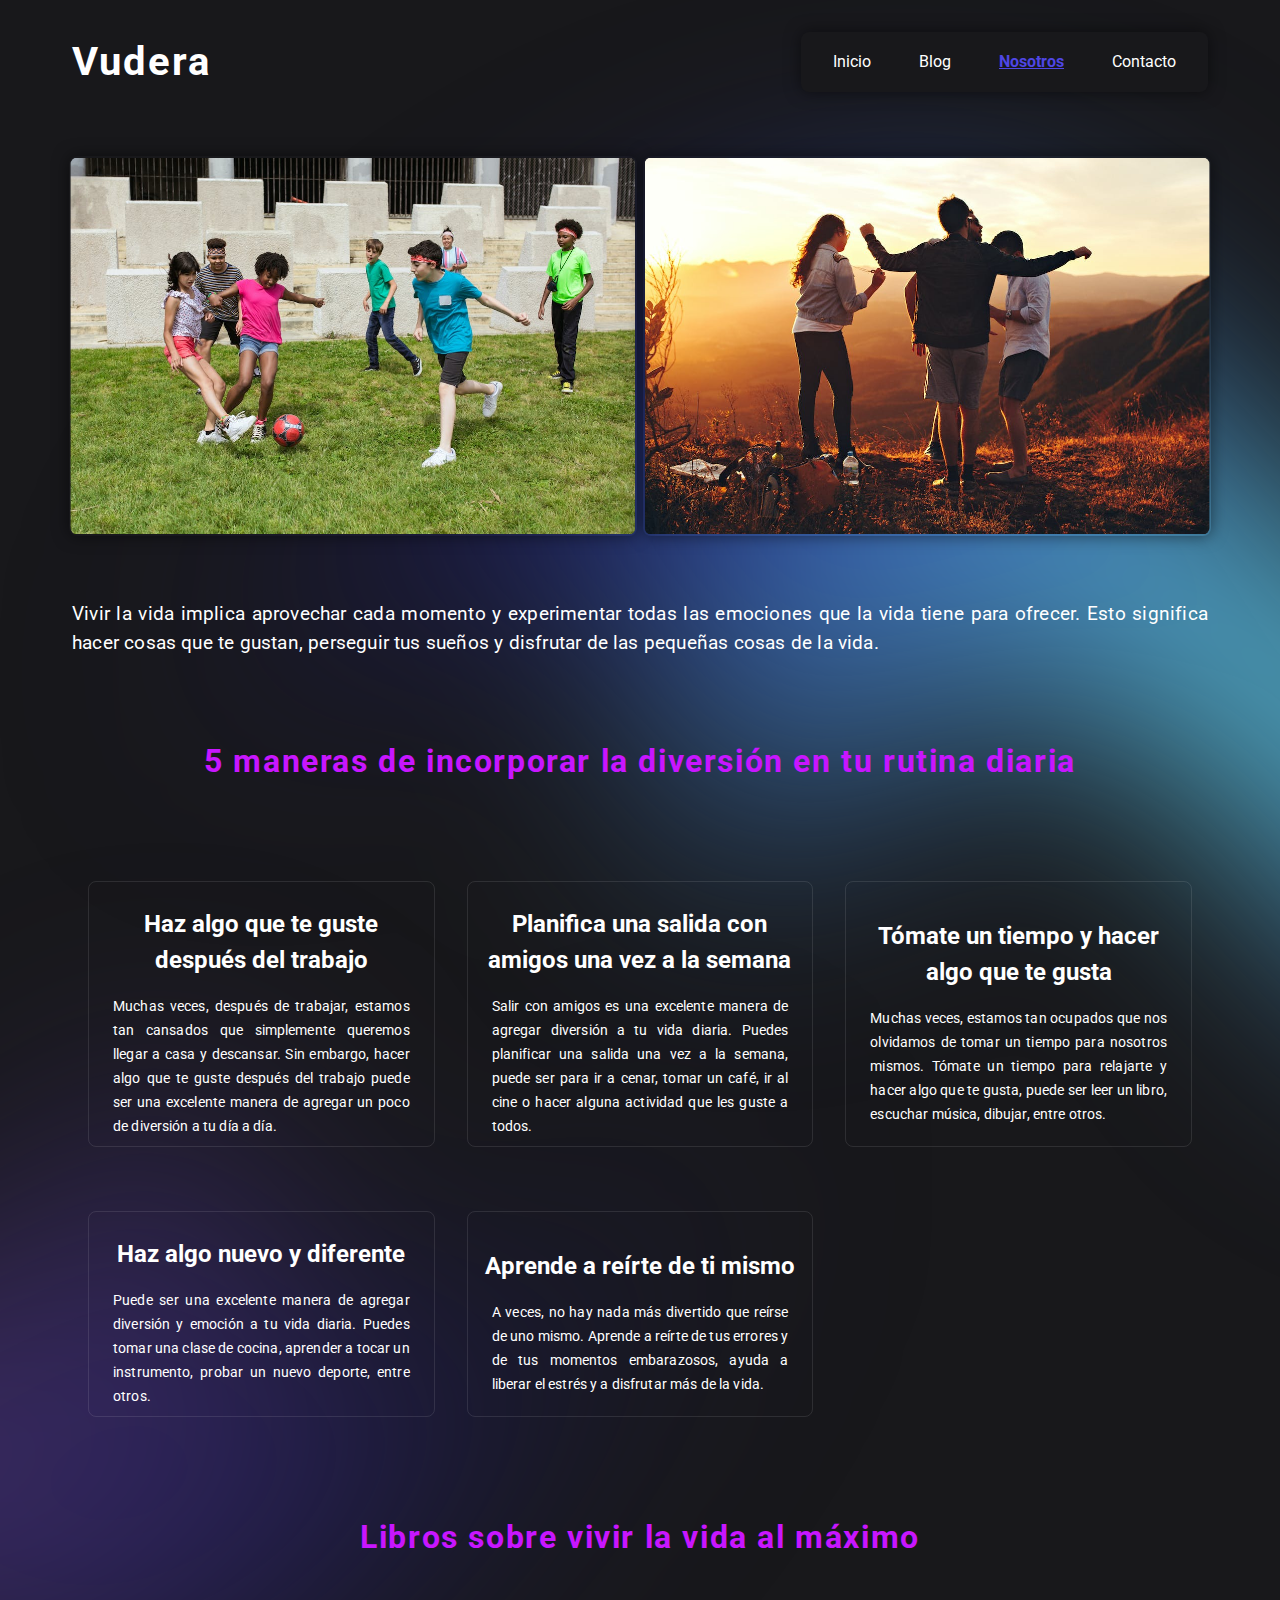
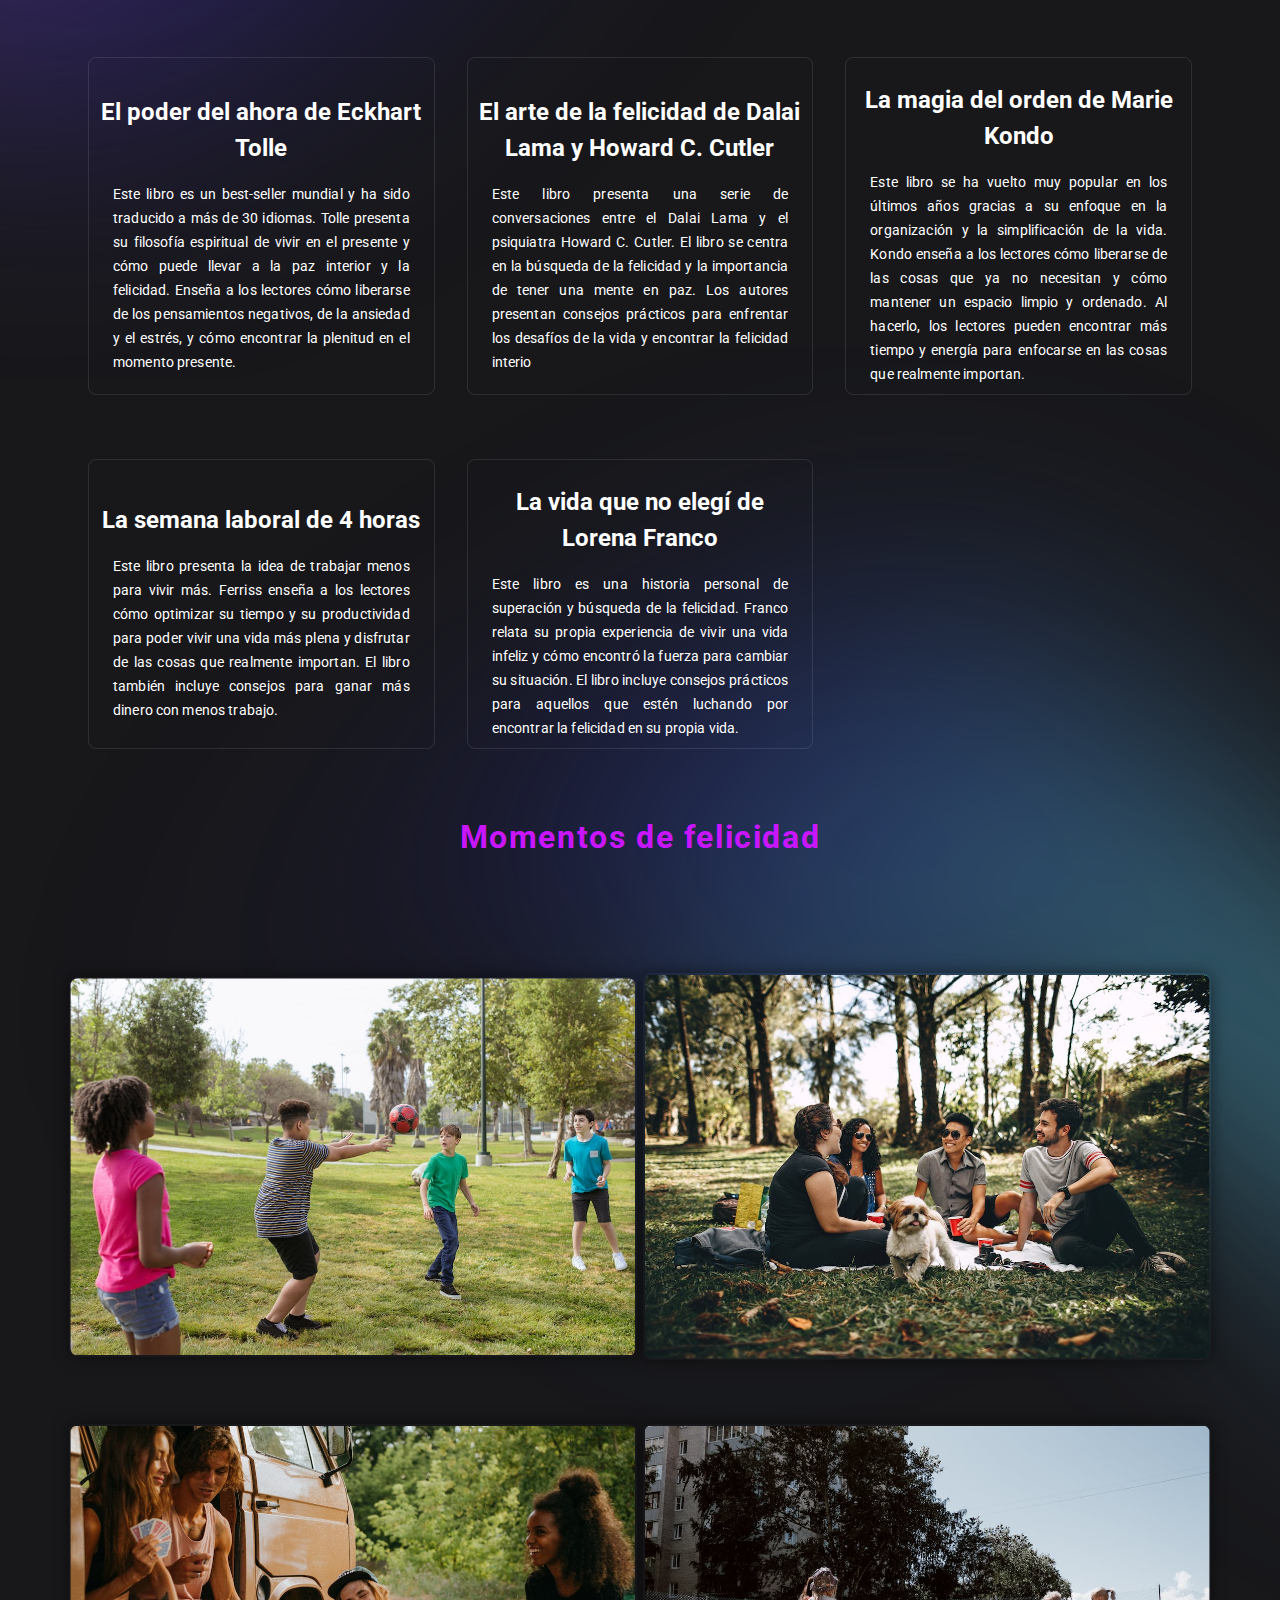
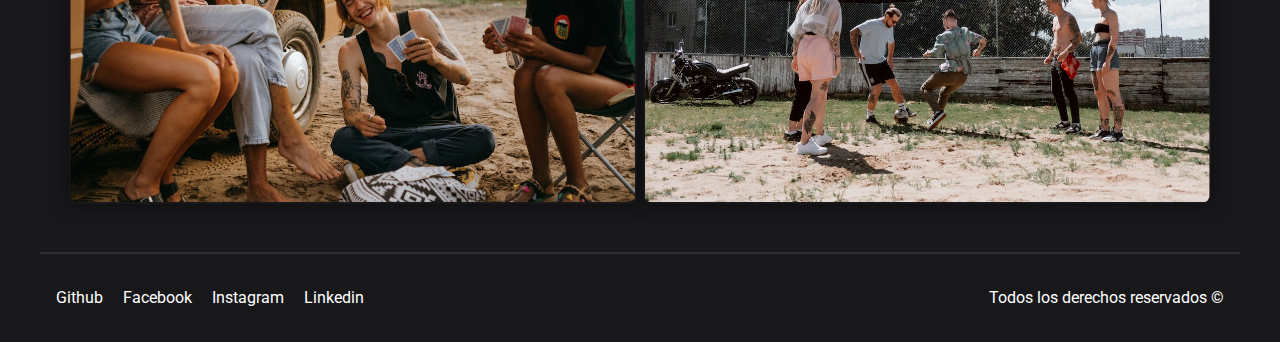
==== about.html @ 4ff90d27 "feat:initial-page" ====
<!DOCTYPE html>
<html lang="en">
<head>
   <meta charset="UTF-8">
   <meta http-equiv="X-UA-Compatible" content="IE=edge">
   <meta name="viewport" content="width=device-width, initial-scale=1.0">
   <title>VUDERA</title>
   <link rel="stylesheet" href="./assets/css/main.css">
</head>
<body>

   <!-- NAVEGACION -->
   <header class="header__container">
      <h1 class="titulo">Vudera</h1>
      <nav class="menu">
         <ul class="menu__list">
            <li class="menu__item"><a class="menu__link" href="index.html">Inicio</a></li>
            <li class="menu__item"><a class="menu__link" href="blog.html">Blog</a></li>
            <li class="menu__item"><a class="menu__link--active" href="about.html">Nosotros</a></li>
            <li class="menu__item"><a class="menu__link" href="contact.html">Contacto</a></li>
         </ul>
      </nav>
   </header>

   <!-- HERO -->
   <main class="main__hero">
      <picture class="main__picture">
         <img src="./assets/img/picture1.jpeg" alt="picture1">
         <img src="./assets/img/picture2.jpeg" alt="picture2">
      </picture>
      <section class="main__section">
         <p class="texto__section">Vivir la vida implica aprovechar cada momento y experimentar todas las emociones que la vida tiene para ofrecer. Esto significa hacer cosas que te gustan, perseguir tus sueños y disfrutar de las pequeñas cosas de la vida.</p>         
      </section>
      <section class="main__section">
         <h2 class="title__section">5 maneras de incorporar la diversión en tu rutina diaria</h2>
         <div class="card__section">
               <div class="card__part">
                  <h4 class="card__title">Haz algo que te guste después del trabajo</h4>
                  <p class="texto__section">
                     Muchas veces, después de trabajar, estamos tan cansados que simplemente queremos llegar a casa y descansar. Sin embargo, hacer algo que te guste después del trabajo puede ser una excelente manera de agregar un poco de diversión a tu día a día. 
                  </p>
               </div>
     
               <div class="card__part">
                  <h4 class="card__title">Planifica una salida con amigos una vez a la semana</h4>
                  <p class="texto__section">
                     Salir con amigos es una excelente manera de agregar diversión a tu vida diaria. Puedes planificar una salida una vez a la semana, puede ser para ir a cenar, tomar un café, ir al cine o hacer alguna actividad que les guste a todos.
                  </p>
               </div>

               <div class="card__part">
                  <h4 class="card__title">Tómate un tiempo y hacer algo que te gusta</h4>
                  <p class="texto__section">
                     Muchas veces, estamos tan ocupados que nos olvidamos de tomar un tiempo para nosotros mismos. Tómate un tiempo para relajarte y hacer algo que te gusta, puede ser leer un libro, escuchar música, dibujar, entre otros.
                  </p>
               </div>
               <div class="card__part">
                  <h4 class="card__title">Haz algo nuevo y diferente</h4>
                  <p class="texto__section">
                     Puede ser una excelente manera de agregar diversión y emoción a tu vida diaria. Puedes tomar una clase de cocina, aprender a tocar un instrumento, probar un nuevo deporte, entre otros.
                  </p>
               </div>
               <div class="card__part">
                  <h4 class="card__title">Aprende a reírte de ti mismo
                  </h4>
                  <p class="texto__section">
                     A veces, no hay nada más divertido que reírse de uno mismo. Aprende a reírte de tus errores y de tus momentos embarazosos, ayuda a liberar el estrés y a disfrutar más de la vida.
                  </p>
               </div>
         </div>    
      </section>
      <section class="main__section">
         <h2 class="title__section">Libros sobre vivir la vida al máximo</h2>
         <div class="card__section">
               <div class="card__part">
                  <h4 class="card__title">El poder del ahora de Eckhart Tolle</h4>
                  <p class="texto__section">
                     Este libro es un best-seller mundial y ha sido traducido a más de 30 idiomas. Tolle presenta su filosofía espiritual de vivir en el presente y cómo puede llevar a la paz interior y la felicidad. Enseña a los lectores cómo liberarse de los pensamientos negativos, de la ansiedad y el estrés, y cómo encontrar la plenitud en el momento presente. 
                  </p>
               </div>
     
               <div class="card__part">
                  <h4 class="card__title">El arte de la felicidad de Dalai Lama y Howard C. Cutler</h4>
                  <p class="texto__section">
                     Este libro presenta una serie de conversaciones entre el Dalai Lama y el psiquiatra Howard C. Cutler. El libro se centra en la búsqueda de la felicidad y la importancia de tener una mente en paz. Los autores presentan consejos prácticos para enfrentar los desafíos de la vida y encontrar la felicidad interio
                  </p>
               </div>

               <div class="card__part">
                  <h4 class="card__title">La magia del orden de Marie Kondo</h4>
                  <p class="texto__section">
                     Este libro se ha vuelto muy popular en los últimos años gracias a su enfoque en la organización y la simplificación de la vida. Kondo enseña a los lectores cómo liberarse de las cosas que ya no necesitan y cómo mantener un espacio limpio y ordenado. Al hacerlo, los lectores pueden encontrar más tiempo y energía para enfocarse en las cosas que realmente importan.
                  </p>
               </div>
               <div class="card__part">
                  <h4 class="card__title">La semana laboral de 4 horas</h4>
                  <p class="texto__section">
                     Este libro presenta la idea de trabajar menos para vivir más. Ferriss enseña a los lectores cómo optimizar su tiempo y su productividad para poder vivir una vida más plena y disfrutar de las cosas que realmente importan. El libro también incluye consejos para ganar más dinero con menos trabajo.
                  </p>
               </div>
               <div class="card__part">
                  <h4 class="card__title">La vida que no elegí de Lorena Franco
                  </h4>
                  <p class="texto__section">
                     Este libro es una historia personal de superación y búsqueda de la felicidad. Franco relata su propia experiencia de vivir una vida infeliz y cómo encontró la fuerza para cambiar su situación. El libro incluye consejos prácticos para aquellos que estén luchando por encontrar la felicidad en su propia vida.
                  </p>
               </div>
         </div>    
      </section>
      
      <section>
         <h2 class="title__section">Momentos de felicidad</h2>
         <picture class="main__picture">
            <img src="./assets/img/picture7.jpeg" alt="picture1">
            <img src="./assets/img/picture4.jpeg" alt="picture2">
         </picture>      
         <picture class="main__picture">
            <img src="./assets/img/picture5.jpeg" alt="picture1">
            <img src="./assets/img/picture6.jpeg" alt="picture2">
         </picture>
      </section>
   </main>
   <footer>
      <hr>
      <div class="footer__content">
         <div class="footer__redes">
            <a href="https://github.com/danielnr25" target="_blank">Github</a>
            <a href="https://www.facebook.com/danielnr.21" target="_blank">Facebook</a>
            <a href="" target="_blank">Instagram</a>
            <a href="https://www.linkedin.com/in/daniel-nu%C3%B1ez-rodas-6abbab21a/" target="_blank">Linkedin</a>
         </div>
         <p class="footer__copy">Todos los derechos reservados &copy;</p>
      </div>
   </footer>
</body>
</html>
---- assets/css/main.css ----
@import url("https://fonts.googleapis.com/css2?family=Roboto:wght@300;400;500;700;900&display=swap");

:root {
  --bg-opacity: 1;
  --color-texto: #fff;
  --color-hover: #4f46e5;
  --texto-parrafo: 1.2rem;
  --color-border: rgba(255, 255, 255, 0.1);
  --background: rgba(24, 24, 27, var(--bg-opacity));
}

* {
  margin: 0;
  padding: 0;
  box-sizing: border-box;
}

body {
  font-family: "Roboto", sans-serif;
  font-size: 1rem; /* 16px */
  line-height: 1.5;
  background-color: var(--background);
  background-image: url(../img/gradient.svg);
  background-position: top;
  background-repeat: no-repeat;
  color: var(--color-texto);
  max-width: 75rem;
  margin: 0 auto;
}

/* ========= NAVEGACION ========= */
.header__container {
  display: flex;
  justify-content: space-between;
  align-items: center;
  padding: 2rem;
}

.titulo {
  font-size: 2.5rem;
  font-weight: 700;
  color: var(--color-texto);
  letter-spacing: 0.05em;
}

.menu {
  display: flex;
  align-items: center;
  justify-content: center;
  padding: 1rem;
  background-color: rgba(24, 24, 27, var(--bg-opacity));
  border-radius: 0.5rem;
  box-shadow: 0 0 1rem rgba(0, 0, 0, 0.5);
}

.menu__list {
  display: flex;
  list-style: none;
  margin: 0.1rem;
  padding: 0;
  gap: 3rem;
  margin-left: 1rem;
  margin-right: 1rem;
}

.menu__link--active {
  color: var(--color-hover);
  font-weight: 700;
}

.menu__link {
  color: var(--color-texto);
  text-decoration: none;
  transition: all 0.2s ease;
}

.menu__link:hover {
  color: var(--color-hover);
  font-weight: 600;
}

/* ========= HERO ========= */

.main__picture {
  display: flex;
  padding: 2rem;
  justify-content: center;
  align-items: center;
  gap: 0.4rem;
}

.main__picture img {
  width: 50%;
  height: 100%;
  border-radius: 0.5rem;
  box-shadow: 0 0 1rem rgba(0, 0, 0, 0.5);
  padding: 0.1rem;
}

.main__picture img:hover {
  transform: scale(1.1);
  transition: all 0.2s ease;
}

.main__section {
  justify-content: center;
  align-items: center;
  padding: 2rem;
  gap: 0.5rem;
}

.texto__section {
  font-size: var(--texto-parrafo);
  font-weight: 400;
  letter-spacing: 0.01em;
  text-align: justify;
}

.title__section {
  font-size: 2rem;
  font-weight: 700;
  letter-spacing: 0.05em;
  text-align: center;
  padding: 1rem;
  margin-bottom: 4rem;
  color: rgba(200, 22, 255, var(--bg-opacity));
}

.card__section {
  display: grid;
  grid-template-columns: repeat(3, minmax(0, 1fr));
  column-gap: 2rem;
  row-gap: 4rem;
  padding: 1rem;
}

.card__section .card__title {
  font-size: 1.5rem;
  font-weight: 700;
  color: var(--color-texto);
  text-align: center;
  margin-top: 1rem;
  margin-bottom: 1rem;
}

.card__part {
  border: 1px solid var(--color-border);
  display: flex;
  flex-direction: column;
  justify-content: center;
  align-items: center;
  padding: 0.5rem;
  border-radius: 0.5rem;
  cursor: pointer;
}

.card__part:hover {
  transform: scale(1.1);
  box-shadow: 0 0 1rem rgba(0, 0, 0, 0.8);
  transition: all 0.2s ease;
  transition-property: transform, box-shadow;
  transition-timing-function: cubic-bezier(0.4, 0, 0.2, 1);
  box-shadow: 0 0 1rem rgba(0, 0, 0, 0.5);
}

.card__section .texto__section {
  font-weight: 400;
  font-size: 0.85rem;
  line-height: 1.5rem;
  color: var(--color-texto);
  text-align: justify;
  z-index: 10;
  margin-left: 1rem;
  margin-right: 1rem;
}

/* ======== FOOTER ======== */
hr {
  border: 1px solid var(--color-border);
  margin-top: 1rem;
  margin-bottom: 1rem;
}

.footer__content {
  display: flex;
  justify-content: space-between;
  align-items: center;
  padding: 1rem;
  margin-bottom: 1rem;
  gap: 0.5rem;
}

.footer__redes a {
  align-items: center;
  color: var(--color-texto);
  text-decoration: none;
  margin-right: 1rem;
  transition: all 0.2s ease;
}

.footer__redes a:hover {
  color: var(--color-hover);
  font-weight: 600;
  background: #000;
  padding: 0.8rem;
  border-radius: 0.5rem;
  box-shadow: 0 0 1rem rgba(0, 0, 0, 0.5);
  transform: scale(1.1);
  box-shadow: 0 0 1rem rgba(0, 0, 0, 0.8);
  transition: all 0.2s ease;
  transition-property: transform, box-shadow;
  transition-timing-function: cubic-bezier(0.4, 0, 0.2, 1);
  box-shadow: 0 0 1rem rgba(0, 0, 0, 0.5);
}

/* ========= MEDIA QUERYS ========= */

@media screen and (max-width: 768px) {

   .titulo{
      font-size: 1.7rem;
   }
   .menu__list {
      margin: 0;
      padding: 0;
      gap: 1rem;
   }

   .menu__link {
      font-size: 1rem;
   }

   .main__picture {
      flex-direction: column;
   }

   .main__picture img {
      margin-bottom: 1rem;
      width: 95%;
      height: 100%;
   }

   .main__section {
      flex-direction: column;
   }

   .card__section {
      grid-template-columns: repeat(1, minmax(0, 1fr));
   }

   .card__part {
      margin-bottom: 0rem;
   }

   .title__section {
      font-size: 1.5rem;
      margin: 0;
   }
   .texto__section{
      font-size: 1rem;
      line-height: 1.6rem;
   }

   .card__section .card__title {
      font-size: 1.3rem;
   }
   .card__section .texto__section {
      margin: 0;
   }

   .footer__content {
      flex-direction: column;
   }
}
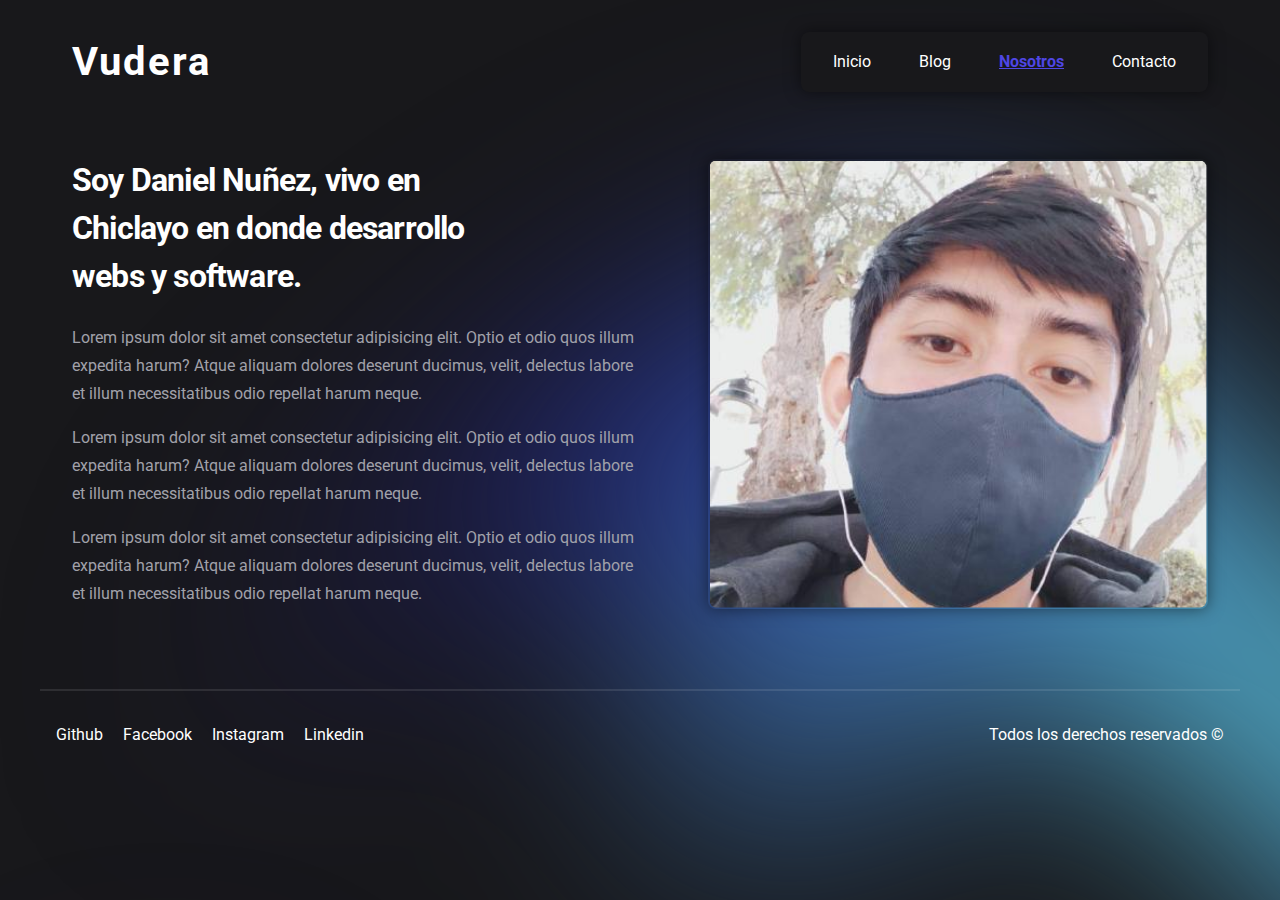
==== commit 658681e3: "feat:finsh" ====
--- a/about.html
+++ b/about.html
@@ -1,136 +1,92 @@
 <!DOCTYPE html>
 <html lang="en">
-<head>
-   <meta charset="UTF-8">
-   <meta http-equiv="X-UA-Compatible" content="IE=edge">
-   <meta name="viewport" content="width=device-width, initial-scale=1.0">
-   <title>VUDERA</title>
-   <link rel="stylesheet" href="./assets/css/main.css">
-</head>
-<body>
+  <head>
+    <meta charset="UTF-8" />
+    <meta http-equiv="X-UA-Compatible" content="IE=edge" />
+    <meta name="viewport" content="width=device-width, initial-scale=1.0" />
+    <title>VUDERA</title>
+    <link rel="stylesheet" href="./assets/css/main.css" />
+  </head>
 
-   <!-- NAVEGACION -->
-   <header class="header__container">
+  <body>
+    <!-- NAVEGACION -->
+    <header class="header__container">
       <h1 class="titulo">Vudera</h1>
       <nav class="menu">
-         <ul class="menu__list">
-            <li class="menu__item"><a class="menu__link" href="index.html">Inicio</a></li>
-            <li class="menu__item"><a class="menu__link" href="blog.html">Blog</a></li>
-            <li class="menu__item"><a class="menu__link--active" href="about.html">Nosotros</a></li>
-            <li class="menu__item"><a class="menu__link" href="contact.html">Contacto</a></li>
-         </ul>
+        <ul class="menu__list">
+          <li class="menu__item">
+            <a class="menu__link" href="index.html">Inicio</a>
+          </li>
+          <li class="menu__item">
+            <a class="menu__link" href="blog.html">Blog</a>
+          </li>
+          <li class="menu__item">
+            <a class="menu__link--active" href="about.html">Nosotros</a>
+          </li>
+          <li class="menu__item">
+            <a class="menu__link" href="contact.html">Contacto</a>
+          </li>
+        </ul>
       </nav>
-   </header>
+    </header>
 
-   <!-- HERO -->
-   <main class="main__hero">
-      <picture class="main__picture">
-         <img src="./assets/img/picture1.jpeg" alt="picture1">
-         <img src="./assets/img/picture2.jpeg" alt="picture2">
-      </picture>
-      <section class="main__section">
-         <p class="texto__section">Vivir la vida implica aprovechar cada momento y experimentar todas las emociones que la vida tiene para ofrecer. Esto significa hacer cosas que te gustan, perseguir tus sueños y disfrutar de las pequeñas cosas de la vida.</p>         
-      </section>
-      <section class="main__section">
-         <h2 class="title__section">5 maneras de incorporar la diversión en tu rutina diaria</h2>
-         <div class="card__section">
-               <div class="card__part">
-                  <h4 class="card__title">Haz algo que te guste después del trabajo</h4>
-                  <p class="texto__section">
-                     Muchas veces, después de trabajar, estamos tan cansados que simplemente queremos llegar a casa y descansar. Sin embargo, hacer algo que te guste después del trabajo puede ser una excelente manera de agregar un poco de diversión a tu día a día. 
-                  </p>
-               </div>
-     
-               <div class="card__part">
-                  <h4 class="card__title">Planifica una salida con amigos una vez a la semana</h4>
-                  <p class="texto__section">
-                     Salir con amigos es una excelente manera de agregar diversión a tu vida diaria. Puedes planificar una salida una vez a la semana, puede ser para ir a cenar, tomar un café, ir al cine o hacer alguna actividad que les guste a todos.
-                  </p>
-               </div>
-
-               <div class="card__part">
-                  <h4 class="card__title">Tómate un tiempo y hacer algo que te gusta</h4>
-                  <p class="texto__section">
-                     Muchas veces, estamos tan ocupados que nos olvidamos de tomar un tiempo para nosotros mismos. Tómate un tiempo para relajarte y hacer algo que te gusta, puede ser leer un libro, escuchar música, dibujar, entre otros.
-                  </p>
-               </div>
-               <div class="card__part">
-                  <h4 class="card__title">Haz algo nuevo y diferente</h4>
-                  <p class="texto__section">
-                     Puede ser una excelente manera de agregar diversión y emoción a tu vida diaria. Puedes tomar una clase de cocina, aprender a tocar un instrumento, probar un nuevo deporte, entre otros.
-                  </p>
-               </div>
-               <div class="card__part">
-                  <h4 class="card__title">Aprende a reírte de ti mismo
-                  </h4>
-                  <p class="texto__section">
-                     A veces, no hay nada más divertido que reírse de uno mismo. Aprende a reírte de tus errores y de tus momentos embarazosos, ayuda a liberar el estrés y a disfrutar más de la vida.
-                  </p>
-               </div>
-         </div>    
-      </section>
-      <section class="main__section">
-         <h2 class="title__section">Libros sobre vivir la vida al máximo</h2>
-         <div class="card__section">
-               <div class="card__part">
-                  <h4 class="card__title">El poder del ahora de Eckhart Tolle</h4>
-                  <p class="texto__section">
-                     Este libro es un best-seller mundial y ha sido traducido a más de 30 idiomas. Tolle presenta su filosofía espiritual de vivir en el presente y cómo puede llevar a la paz interior y la felicidad. Enseña a los lectores cómo liberarse de los pensamientos negativos, de la ansiedad y el estrés, y cómo encontrar la plenitud en el momento presente. 
-                  </p>
-               </div>
-     
-               <div class="card__part">
-                  <h4 class="card__title">El arte de la felicidad de Dalai Lama y Howard C. Cutler</h4>
-                  <p class="texto__section">
-                     Este libro presenta una serie de conversaciones entre el Dalai Lama y el psiquiatra Howard C. Cutler. El libro se centra en la búsqueda de la felicidad y la importancia de tener una mente en paz. Los autores presentan consejos prácticos para enfrentar los desafíos de la vida y encontrar la felicidad interio
-                  </p>
-               </div>
-
-               <div class="card__part">
-                  <h4 class="card__title">La magia del orden de Marie Kondo</h4>
-                  <p class="texto__section">
-                     Este libro se ha vuelto muy popular en los últimos años gracias a su enfoque en la organización y la simplificación de la vida. Kondo enseña a los lectores cómo liberarse de las cosas que ya no necesitan y cómo mantener un espacio limpio y ordenado. Al hacerlo, los lectores pueden encontrar más tiempo y energía para enfocarse en las cosas que realmente importan.
-                  </p>
-               </div>
-               <div class="card__part">
-                  <h4 class="card__title">La semana laboral de 4 horas</h4>
-                  <p class="texto__section">
-                     Este libro presenta la idea de trabajar menos para vivir más. Ferriss enseña a los lectores cómo optimizar su tiempo y su productividad para poder vivir una vida más plena y disfrutar de las cosas que realmente importan. El libro también incluye consejos para ganar más dinero con menos trabajo.
-                  </p>
-               </div>
-               <div class="card__part">
-                  <h4 class="card__title">La vida que no elegí de Lorena Franco
-                  </h4>
-                  <p class="texto__section">
-                     Este libro es una historia personal de superación y búsqueda de la felicidad. Franco relata su propia experiencia de vivir una vida infeliz y cómo encontró la fuerza para cambiar su situación. El libro incluye consejos prácticos para aquellos que estén luchando por encontrar la felicidad en su propia vida.
-                  </p>
-               </div>
-         </div>    
-      </section>
-      
-      <section>
-         <h2 class="title__section">Momentos de felicidad</h2>
-         <picture class="main__picture">
-            <img src="./assets/img/picture7.jpeg" alt="picture1">
-            <img src="./assets/img/picture4.jpeg" alt="picture2">
-         </picture>      
-         <picture class="main__picture">
-            <img src="./assets/img/picture5.jpeg" alt="picture1">
-            <img src="./assets/img/picture6.jpeg" alt="picture2">
-         </picture>
-      </section>
-   </main>
-   <footer>
-      <hr>
+    <!-- HERO -->
+    <main class="main__hero">
+      <div class="main__about">
+        <div class="main__container">
+          <div class="main__container--datos">
+            <h2 class="main__title">
+              <span
+                >Soy Daniel Nuñez, vivo en Chiclayo en donde desarrollo webs y 
+                 software.</span
+              >
+            </h2>
+            <div class="main__description">
+              <p>
+                Lorem ipsum dolor sit amet consectetur adipisicing elit. Optio
+                et odio quos illum expedita harum? Atque aliquam dolores
+                deserunt ducimus, velit, delectus labore et illum necessitatibus
+                odio repellat harum neque.
+              </p>
+              <p>
+                Lorem ipsum dolor sit amet consectetur adipisicing elit. Optio
+                et odio quos illum expedita harum? Atque aliquam dolores
+                deserunt ducimus, velit, delectus labore et illum necessitatibus
+                odio repellat harum neque.
+              </p>
+              <p>
+                Lorem ipsum dolor sit amet consectetur adipisicing elit. Optio
+                et odio quos illum expedita harum? Atque aliquam dolores
+                deserunt ducimus, velit, delectus labore et illum necessitatibus
+                odio repellat harum neque.
+              </p>
+            </div>
+          </div>
+          <div class="main__container--img">
+            <picture class="main__picture">
+              <img src="./assets/img/photo.jpeg" alt="photo" />
+            </picture>
+          </div>
+        </div>
+      </div>
+    </main>
+    <footer>
+      <hr />
       <div class="footer__content">
-         <div class="footer__redes">
-            <a href="https://github.com/danielnr25" target="_blank">Github</a>
-            <a href="https://www.facebook.com/danielnr.21" target="_blank">Facebook</a>
-            <a href="" target="_blank">Instagram</a>
-            <a href="https://www.linkedin.com/in/daniel-nu%C3%B1ez-rodas-6abbab21a/" target="_blank">Linkedin</a>
-         </div>
-         <p class="footer__copy">Todos los derechos reservados &copy;</p>
+        <div class="footer__redes">
+          <a href="https://github.com/danielnr25" target="_blank">Github</a>
+          <a href="https://www.facebook.com/danielnr.21" target="_blank"
+            >Facebook</a
+          >
+          <a href="" target="_blank">Instagram</a>
+          <a
+            href="https://www.linkedin.com/in/daniel-nu%C3%B1ez-rodas-6abbab21a/"
+            target="_blank"
+            >Linkedin</a
+          >
+        </div>
+        <p class="footer__copy">Todos los derechos reservados &copy;</p>
       </div>
-   </footer>
-</body>
-</html>+    </footer>
+  </body>
+</html>
--- a/assets/css/main.css
+++ b/assets/css/main.css
@@ -213,62 +213,253 @@
   box-shadow: 0 0 1rem rgba(0, 0, 0, 0.5);
 }
 
+
+
+/* ======= ABOUT --- MAIN ABOUT ======== */
+
+.main__about{
+  display: flex;
+  flex-direction: column;
+  justify-content: center;
+  align-items: center;
+  padding: 2rem;
+  gap: 0.5rem;
+}
+
+.main__container{
+  display: grid;
+  grid-template-columns: repeat(2, minmax(0, 1fr));
+}
+
+.main__container--datos h2{
+  font-size: 2rem;
+  font-weight: 700;
+  letter-spacing: -.025em;
+  color: rgba(255, 255, 255, var(--bg-opacity));
+}
+
+.main__container--datos h2 span{
+  display: inline-block;
+  vertical-align: top;
+  text-decoration: inherit;
+  max-width: 437px;
+}
+
+.main__description{
+  margin-top: 1.5rem;
+  font-size: 1rem;
+  line-height: 1.75rem;
+  color: #a1a1aa;
+}
+
+.main__description p{
+  margin-bottom: 1rem;
+}
+
+.main__container--img{
+  display: flex;
+  justify-content: center;
+  align-items: center;
+  padding: 0rem 0rem 0rem 4.3rem;
+}
+
+img{
+  object-fit: cover;
+}
+
+.main__container--img .main__picture img{
+  justify-content: center;
+  align-items: center;
+  margin-top: -1.8rem;
+  width: 500px;
+  height: 450px;
+  border-radius: 0.5rem;
+  box-shadow: 0 0 1rem rgba(0, 0, 0, 0.5);
+}
+
+.card__author{
+  margin-top: 1rem;
+  color:#a1a1aa;
+  font-size: 0.85rem;
+  font-weight: 700;
+  margin-right: 10.7rem;
+}
+
+/* ======= CONTACTO ======= */
+.formulario{
+  display: flex;
+  flex-direction: column;
+  gap: 0.5rem;
+  max-width: 30rem;
+  padding: 2rem;
+  margin: auto;
+  border-radius: 0.5rem;
+  border: 1px solid var(--color-border);
+}
+
+.formulario label{
+  font-size: 1.4rem;
+  font-weight: 700;
+  color: var(--color-texto);
+}
+
+.formulario input{
+  padding: .8rem;
+  background: var(--color-fondo);
+  color: var(--color-texto);
+  border-radius: 0.5rem;
+  border: 1px solid var(--color-border);
+  outline: none;
+}
+
+.formulario textarea{
+  padding: 0.8rem;
+  background: var(--color-fondo);
+  color: var(--color-texto);
+  border-radius: 0.5rem;
+  border: 1px solid var(--color-border);
+  outline: none;
+}
+
+.formulario input::placeholder{
+  color: #a1a1aa;
+}
+
+.btn__submit{
+  margin-top: 1rem;
+  background: var(--color-fondo);
+  color: var(--color-texto);
+  border-radius: 0.5rem;
+  border: 1px solid var(--color-border);
+  outline: none;
+  cursor: pointer;
+  transition: all 0.2s ease;
+}
+
+.btn__submit:hover{
+  transform: scale(1.1);
+  box-shadow: 0 0 1rem rgba(0, 0, 0, 0.8);
+  transition: all 0.2s ease;
+}
+
+
+
+/* .formulario:hover{
+  transform: scale(1.1);
+  box-shadow: 0 0 1rem rgba(0, 0, 0, 0.8);
+  transition: all 0.2s ease;
+} */
 /* ========= MEDIA QUERYS ========= */
 
 @media screen and (max-width: 768px) {
-
-   .titulo{
-      font-size: 1.7rem;
-   }
-   .menu__list {
-      margin: 0;
-      padding: 0;
-      gap: 1rem;
-   }
-
-   .menu__link {
-      font-size: 1rem;
-   }
-
-   .main__picture {
-      flex-direction: column;
-   }
-
-   .main__picture img {
-      margin-bottom: 1rem;
-      width: 95%;
-      height: 100%;
-   }
-
-   .main__section {
-      flex-direction: column;
-   }
-
-   .card__section {
-      grid-template-columns: repeat(1, minmax(0, 1fr));
-   }
-
-   .card__part {
-      margin-bottom: 0rem;
-   }
-
-   .title__section {
-      font-size: 1.5rem;
-      margin: 0;
-   }
-   .texto__section{
-      font-size: 1rem;
-      line-height: 1.6rem;
-   }
-
-   .card__section .card__title {
-      font-size: 1.3rem;
-   }
-   .card__section .texto__section {
-      margin: 0;
-   }
-
-   .footer__content {
-      flex-direction: column;
-   }
-}
+  .titulo {
+    font-size: 1.7rem;
+  }
+  .menu__list {
+    margin: 0;
+    padding: 0;
+    gap: 1rem;
+  }
+
+  .menu__link {
+    font-size: 1rem;
+  }
+
+  .main__about{
+    padding: 1rem;
+  }
+
+  .main__container{
+    grid-template-columns: repeat(1, minmax(0, 1fr));
+  }
+
+  .main__container--datos h2{
+    font-size: 1.5rem;
+    text-align: center;
+  }
+
+  .main__container--datos h2 span{
+    display: inline-block;
+    vertical-align: top;
+    text-decoration: inherit;
+    max-width: 437px;
+  }
+
+  .main__description{
+    margin-top: 1.5rem;
+    font-size: 1rem;
+    line-height: 1.75rem;
+    color: #a1a1aa;
+  }
+
+  .main__description p{
+    margin-bottom: 1rem;
+  }
+
+  .main__container--img{
+    display: flex;
+    justify-content: center;
+    align-items: center;
+    padding: 0rem 0rem 0rem 0rem;
+  }
+
+  .main__container--img .main__picture img{
+    justify-content: center;
+    align-items: center;
+    margin-top: -1.2rem;
+    width: 350px;
+    height: 350px;
+    border-radius: 0.5rem;
+    box-shadow: 0 0 1rem rgba(0, 0, 0, 0.5);
+  }
+
+  .main__picture {
+    flex-direction: column;
+  }
+
+  .main__picture img {
+    margin-bottom: 1rem;
+    width: 95%;
+    height: 100%;
+  }
+
+  .main__section {
+    flex-direction: column;
+  }
+
+  .card__section {
+    grid-template-columns: repeat(1, minmax(0, 1fr));
+  }
+
+  .card__part {
+    margin-bottom: 0rem;
+  }
+
+  .title__section {
+    font-size: 1.5rem;
+    margin: 0;
+  }
+  .texto__section {
+    font-size: 1rem;
+    line-height: 1.6rem;
+  }
+
+  .card__author{
+    margin-top: 1rem;
+    font-size: 0.85rem;
+    font-weight: 700;
+    margin-right: 0rem;
+  }
+  
+
+  .card__section .card__title {
+    font-size: 1.3rem;
+  }
+  .card__section .texto__section {
+    margin: 0;
+  }
+
+  .footer__content {
+    flex-direction: column;
+  }
+}
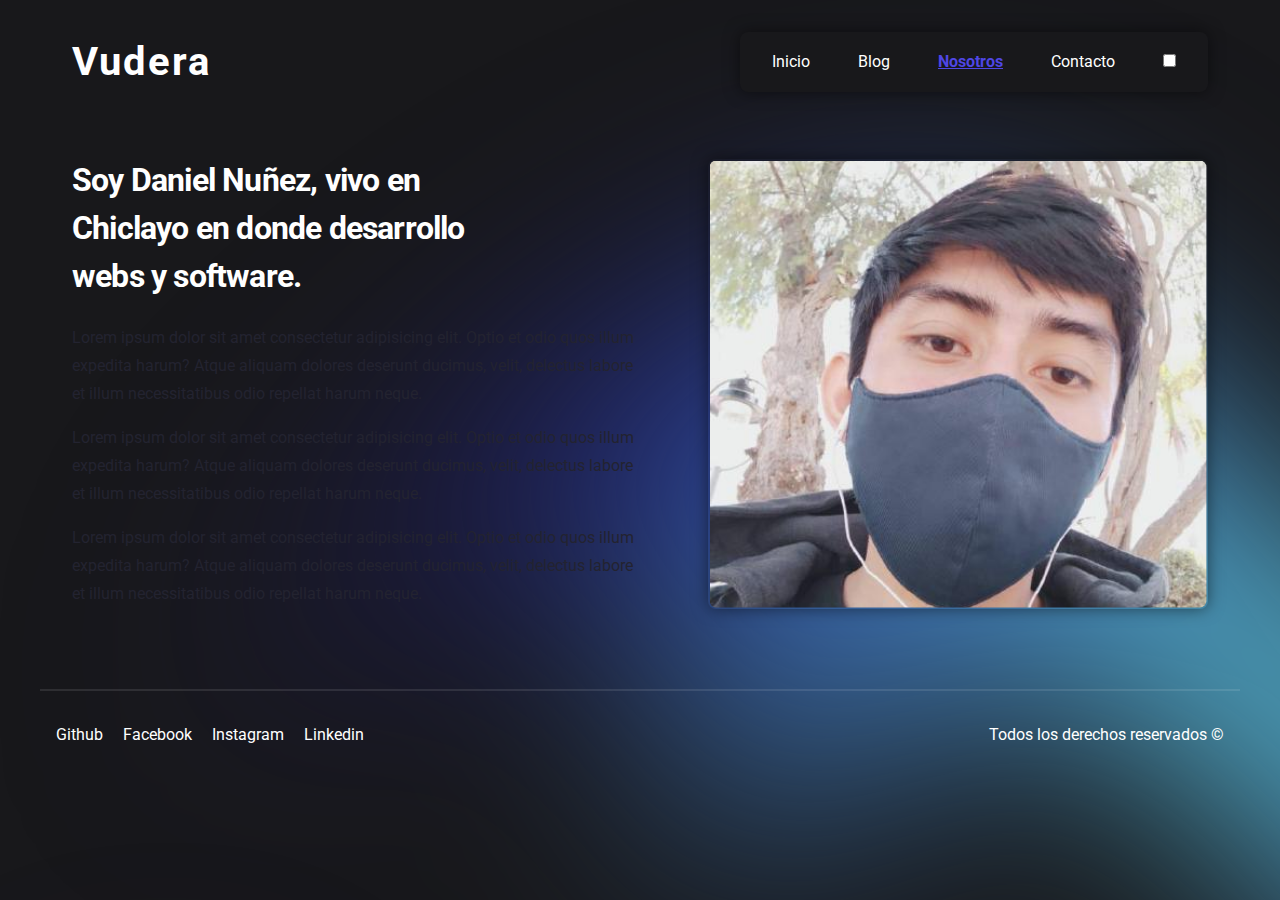
==== commit 255a06f3: "finish-page" ====
--- a/about.html
+++ b/about.html
@@ -26,6 +26,12 @@
           <li class="menu__item">
             <a class="menu__link" href="contact.html">Contacto</a>
           </li>
+          <li class="menu__item">
+            <label class="toggle-switch">
+              <input type="checkbox" />
+              <span class="slider"></span>
+            </label>
+          </li>
         </ul>
       </nav>
     </header>
@@ -37,8 +43,8 @@
           <div class="main__container--datos">
             <h2 class="main__title">
               <span
-                >Soy Daniel Nuñez, vivo en Chiclayo en donde desarrollo webs y 
-                 software.</span
+                >Soy Daniel Nuñez, vivo en Chiclayo en donde desarrollo webs y
+                software.</span
               >
             </h2>
             <div class="main__description">
@@ -88,5 +94,6 @@
         <p class="footer__copy">Todos los derechos reservados &copy;</p>
       </div>
     </footer>
+    <script src="assets/js/script.js"></script>
   </body>
 </html>
--- a/assets/css/main.css
+++ b/assets/css/main.css
@@ -4,9 +4,33 @@
   --bg-opacity: 1;
   --color-texto: #fff;
   --color-hover: #4f46e5;
+  --color-parrafo: #232330;
   --texto-parrafo: 1.2rem;
   --color-border: rgba(255, 255, 255, 0.1);
   --background: rgba(24, 24, 27, var(--bg-opacity));
+}
+
+.dark-mode {
+  --bg-opacity: 1;
+  --color-texto: #000;
+  --color-hover: #4f46e5;
+  --texto-parrafo: 1.2rem;
+  --color-border: rgba(255, 255, 255, 0.5);
+  --background: rgba(255, 255, 255, var(--bg-opacity));
+}
+
+body.dark-mode {
+  background-color: var(--background);
+  color: var(--color-texto);
+}
+
+body.dark-mode .formulario input::placeholder,
+textarea::placeholder {
+  color: #000;
+}
+
+body.dark-mode .main__description {
+  color: var(--color-parrafo);
 }
 
 * {
@@ -28,6 +52,14 @@
   margin: 0 auto;
 }
 
+.toggle-switch {
+  justify-content: center;
+  align-items: center;
+  cursor: pointer;
+  margin-top: 0.25rem;
+}
+
+
 /* ========= NAVEGACION ========= */
 .header__container {
   display: flex;
@@ -48,7 +80,7 @@
   align-items: center;
   justify-content: center;
   padding: 1rem;
-  background-color: rgba(24, 24, 27, var(--bg-opacity));
+  background-color: var(--background);
   border-radius: 0.5rem;
   box-shadow: 0 0 1rem rgba(0, 0, 0, 0.5);
 }
@@ -213,11 +245,9 @@
   box-shadow: 0 0 1rem rgba(0, 0, 0, 0.5);
 }
 
-
-
 /* ======= ABOUT --- MAIN ABOUT ======== */
 
-.main__about{
+.main__about {
   display: flex;
   flex-direction: column;
   justify-content: center;
@@ -226,48 +256,48 @@
   gap: 0.5rem;
 }
 
-.main__container{
+.main__container {
   display: grid;
   grid-template-columns: repeat(2, minmax(0, 1fr));
 }
 
-.main__container--datos h2{
+.main__container--datos h2 {
   font-size: 2rem;
   font-weight: 700;
-  letter-spacing: -.025em;
-  color: rgba(255, 255, 255, var(--bg-opacity));
-}
-
-.main__container--datos h2 span{
+  letter-spacing: -0.025em;
+  color: var(--color-texto);
+}
+
+.main__container--datos h2 span {
   display: inline-block;
   vertical-align: top;
   text-decoration: inherit;
   max-width: 437px;
 }
 
-.main__description{
+.main__description {
   margin-top: 1.5rem;
   font-size: 1rem;
   line-height: 1.75rem;
-  color: #a1a1aa;
-}
-
-.main__description p{
+  color: var(--color-parrafo);
+}
+
+.main__description p {
   margin-bottom: 1rem;
 }
 
-.main__container--img{
+.main__container--img {
   display: flex;
   justify-content: center;
   align-items: center;
   padding: 0rem 0rem 0rem 4.3rem;
 }
 
-img{
+img {
   object-fit: cover;
 }
 
-.main__container--img .main__picture img{
+.main__container--img .main__picture img {
   justify-content: center;
   align-items: center;
   margin-top: -1.8rem;
@@ -277,16 +307,16 @@
   box-shadow: 0 0 1rem rgba(0, 0, 0, 0.5);
 }
 
-.card__author{
+.card__author {
   margin-top: 1rem;
-  color:#a1a1aa;
+  color: #a1a1aa;
   font-size: 0.85rem;
   font-weight: 700;
   margin-right: 10.7rem;
 }
 
 /* ======= CONTACTO ======= */
-.formulario{
+.formulario {
   display: flex;
   flex-direction: column;
   gap: 0.5rem;
@@ -297,22 +327,13 @@
   border: 1px solid var(--color-border);
 }
 
-.formulario label{
+.formulario label {
   font-size: 1.4rem;
   font-weight: 700;
   color: var(--color-texto);
 }
 
-.formulario input{
-  padding: .8rem;
-  background: var(--color-fondo);
-  color: var(--color-texto);
-  border-radius: 0.5rem;
-  border: 1px solid var(--color-border);
-  outline: none;
-}
-
-.formulario textarea{
+.formulario input {
   padding: 0.8rem;
   background: var(--color-fondo);
   color: var(--color-texto);
@@ -321,11 +342,20 @@
   outline: none;
 }
 
-.formulario input::placeholder{
+.formulario textarea {
+  padding: 0.8rem;
+  background: var(--color-fondo);
+  color: var(--color-texto);
+  border-radius: 0.5rem;
+  border: 1px solid var(--color-border);
+  outline: none;
+}
+
+.formulario input::placeholder {
   color: #a1a1aa;
 }
 
-.btn__submit{
+.btn__submit {
   margin-top: 1rem;
   background: var(--color-fondo);
   color: var(--color-texto);
@@ -336,13 +366,11 @@
   transition: all 0.2s ease;
 }
 
-.btn__submit:hover{
+.btn__submit:hover {
   transform: scale(1.1);
   box-shadow: 0 0 1rem rgba(0, 0, 0, 0.8);
   transition: all 0.2s ease;
 }
-
-
 
 /* .formulario:hover{
   transform: scale(1.1);
@@ -365,45 +393,45 @@
     font-size: 1rem;
   }
 
-  .main__about{
+  .main__about {
     padding: 1rem;
   }
 
-  .main__container{
+  .main__container {
     grid-template-columns: repeat(1, minmax(0, 1fr));
   }
 
-  .main__container--datos h2{
+  .main__container--datos h2 {
     font-size: 1.5rem;
     text-align: center;
   }
 
-  .main__container--datos h2 span{
+  .main__container--datos h2 span {
     display: inline-block;
     vertical-align: top;
     text-decoration: inherit;
     max-width: 437px;
   }
 
-  .main__description{
+  .main__description {
     margin-top: 1.5rem;
     font-size: 1rem;
     line-height: 1.75rem;
     color: #a1a1aa;
   }
 
-  .main__description p{
+  .main__description p {
     margin-bottom: 1rem;
   }
 
-  .main__container--img{
+  .main__container--img {
     display: flex;
     justify-content: center;
     align-items: center;
     padding: 0rem 0rem 0rem 0rem;
   }
 
-  .main__container--img .main__picture img{
+  .main__container--img .main__picture img {
     justify-content: center;
     align-items: center;
     margin-top: -1.2rem;
@@ -444,13 +472,12 @@
     line-height: 1.6rem;
   }
 
-  .card__author{
+  .card__author {
     margin-top: 1rem;
     font-size: 0.85rem;
     font-weight: 700;
     margin-right: 0rem;
   }
-  
 
   .card__section .card__title {
     font-size: 1.3rem;
